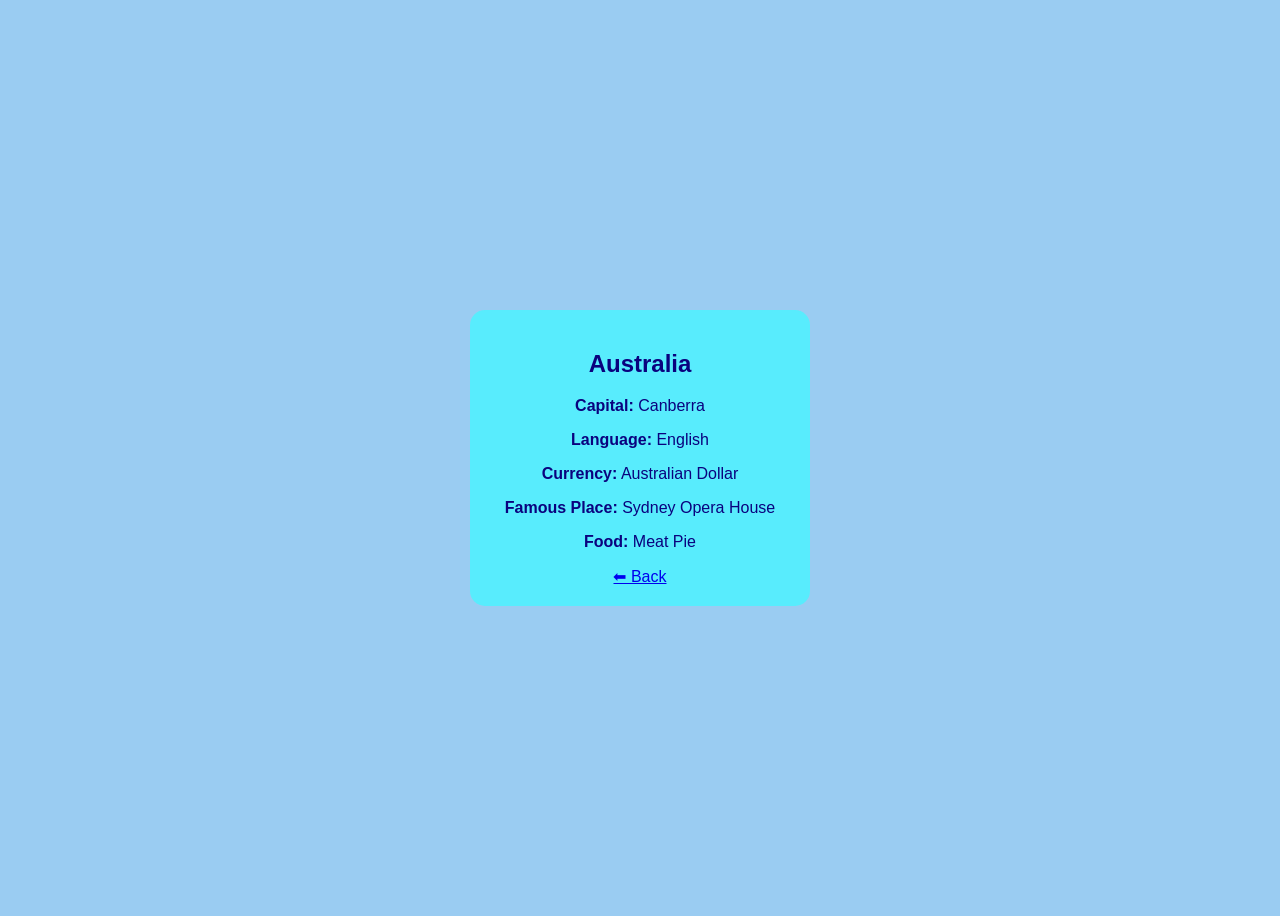
==== australia.html @ c063e9db "Add files via upload" ====
<!DOCTYPE html>
<html>
<head>
<title>australia</title>
<link rel="stylesheet" href="style.css">
</head>
<body class="country-page" style="background-image:url('australia.png');">
<div class="card">
<h2>Australia</h2>
<p><b>Capital:</b> Canberra</p>
<p><b>Language:</b> English</p>
<p><b>Currency:</b> Australian Dollar</p>
<p><b>Famous Place:</b> Sydney Opera House</p>
<p><b>Food:</b> Meat Pie</p>
<a href="index.html">⬅ Back</a>
</div>
</body>
</html>
---- style.css ----
body {
    font-family: Arial;
    background-color: #9accf2;
    color: #0a027e;
    text-align: center;
}

.title {
    padding: 20px;
}

/* HOME IMAGES */
.images {
    display: flex;
    overflow-x: auto;
    padding: 10px;
}

.images img {
    width: 200px;
    height: 140px;
    margin: 10px;
    border-radius: 10px;
}

/* COUNTRY LINKS */
.countries {
    display: flex;
    justify-content: center;
    gap: 20px;
    margin-top: 20px;
}

.countries a {
    text-decoration: none;
    padding: 10px 15px;
    background: #9f123f00;
    color: rgb(0, 0, 0);
    border-radius: 8px;
}

.countries a:hover {
    background: #bbb;
}

/* COUNTRY PAGE */
.country-page {
    height: 100vh;
    background-size: cover;
    background-position: center;
    display: flex;
    justify-content: center;
    align-items: center;
}

.card {
    background: rgba(77, 243, 255, 0.85);
    padding: 20px;
    border-radius: 15px;
    width: 300px;
}
/* INDIA PAGE BACKGROUND */
.india-page {
    height: 100vh;

    /* INDIA IMAGE BACKGROUND */
    background: 
        linear-gradient(rgba(255,255,255,0.6), rgba(255,255,255,0.6)),
        url('india.png');}
        /* INDIA PAGE BACKGROUND */
.japan-page {
    height: 100vh;

    /*japan IMAGE BACKGROUND */
    background: 
        linear-gradient(rgba(255,255,255,0.6), rgba(255,255,255,0.6)),
        url('japan.png');}japan-page {
    height: 100vh;

    /*japan IMAGE BACKGROUND */
    background: 
        linear-gradient(rgba(255,255,255,0.6), rgba(255,255,255,0.6)),
        url('japan.png');}


        /* INDIA PAGE BACKGROUND */
.frace-page {
    height: 100vh;

    /* france IMAGE BACKGROUND */
    background: 
        linear-gradient(rgba(255,255,255,0.6), rgba(255,255,255,0.6)),
        url('france.png');}
               /* INDIA PAGE BACKGROUND */
.italy-page {
    height: 100vh;

    /* france IMAGE BACKGROUND */
    background: 
        linear-gradient(rgba(255,255,255,0.6), rgba(255,255,255,0.6)),
        url('italy.png');}
.australia-page {
    height: 100vh;

    /* australia IMAGE BACKGROUND */
    background: 
        linear-gradient(rgba(255,255,255,0.6), rgba(255,255,255,0.6)),
        url('australia.png');}
.usa-page {
    height: 100vh;

    /* usa IMAGE BACKGROUND */
    background: 
        linear-gradient(rgba(255,255,255,0.6), rgba(255,255,255,0.6)),
        url('usa.png');} 

{
      font-family: Arial, sans-serif;
      background: #f4f7fb;
      text-align: center;
      margin: 0;
      padding: 0;
    }

    header {
      background: #ff9933;
      color: white;
      padding: 20px;
      font-size: 28px;
      font-weight: bold;
    }

    .container {
      margin-top: 50px;
    }

    .option-btn {
      display: inline-block;
      margin: 20px;
      padding: 20px 40px;
      font-size: 18px;
      border: none;
      border-radius: 10px;
      cursor: pointer;
      color: white;
      transition: 0.3s;
    }
    .flight { background: #007bff; }
    .car { background: #28a745; }
    .cruise { background: #17a2b8; }
    .plane { background: #6f42c1; }

    .option-btn:hover {
      opacity: 0.8;
      transform: scale(1.05);
    }

    #result {
      margin-top: 40px;
      font-size: 20px;
      color: #333;
    }
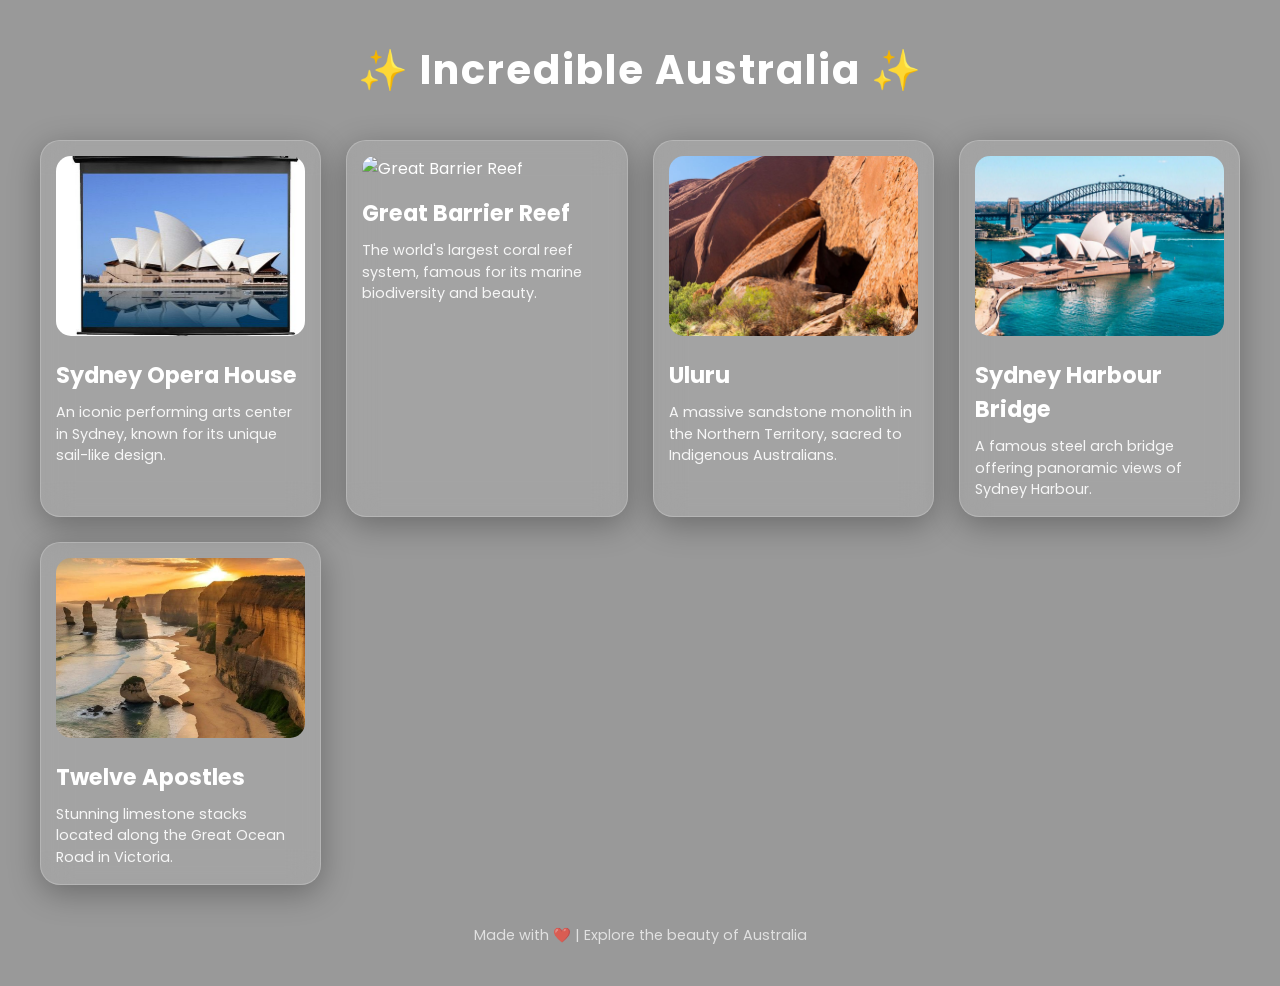
==== commit d1adb452: "Initial commit" ====
--- a/australia.html
+++ b/australia.html
@@ -1,18 +1,128 @@
 <!DOCTYPE html>
-<html>
+<html lang="en">
 <head>
-<title>australia</title>
-<link rel="stylesheet" href="style.css">
+  <meta charset="UTF-8" />
+  <meta name="viewport" content="width=device-width, initial-scale=1.0" />
+  <title>Incredible Australia</title>
+
+  <!-- Google Fonts -->
+  <link href="https://fonts.googleapis.com/css2?family=Poppins:wght@300;400;600&display=swap" rel="stylesheet">
+
+  <style>
+    * {
+      margin: 0;
+      padding: 0;
+      box-sizing: border-box;
+      font-family: 'Poppins', sans-serif;
+    }
+
+    body {
+      background: url('Img/aus.jpg') no-repeat center center/cover;
+      min-height: 100vh;
+      color: #fff;
+    }
+
+    .overlay {
+      background: rgba(0, 0, 0, 0.4);
+      min-height: 100vh;
+      padding: 40px;
+    }
+
+    h1 {
+      text-align: center;
+      margin-bottom: 40px;
+      font-size: 2.5rem;
+      letter-spacing: 2px;
+    }
+
+    .grid {
+      display: grid;
+      grid-template-columns: repeat(auto-fit, minmax(280px, 1fr));
+      gap: 25px;
+    }
+
+    .card {
+      backdrop-filter: blur(15px);
+      background: rgba(255, 255, 255, 0.1);
+      border-radius: 20px;
+      padding: 15px;
+      border: 1px solid rgba(255, 255, 255, 0.2);
+      box-shadow: 0 8px 32px rgba(0,0,0,0.3);
+      transition: 0.4s ease;
+    }
+
+    .card:hover {
+      transform: translateY(-10px) scale(1.02);
+    }
+
+    .card img {
+      width: 100%;
+      border-radius: 15px;
+      height: 180px;
+      object-fit: cover;
+    }
+
+    .card h2 {
+      margin: 15px 0 10px;
+      font-size: 1.4rem;
+    }
+
+    .card p {
+      font-size: 0.9rem;
+      line-height: 1.5;
+      opacity: 0.9;
+    }
+
+    footer {
+      text-align: center;
+      margin-top: 40px;
+      font-size: 0.9rem;
+      opacity: 0.7;
+    }
+  </style>
 </head>
-<body class="country-page" style="background-image:url('australia.png');">
-<div class="card">
-<h2>Australia</h2>
-<p><b>Capital:</b> Canberra</p>
-<p><b>Language:</b> English</p>
-<p><b>Currency:</b> Australian Dollar</p>
-<p><b>Famous Place:</b> Sydney Opera House</p>
-<p><b>Food:</b> Meat Pie</p>
-<a href="index.html">⬅ Back</a>
-</div>
+
+<body>
+  <div class="overlay">
+    <h1>✨ Incredible Australia ✨</h1>
+
+    <div class="grid">
+
+      <div class="card">
+        <img src="img/OperaHouse.JPG" alt="Sydney Opera House" />
+        <h2>Sydney Opera House</h2>
+        <p>An iconic performing arts center in Sydney, known for its unique sail-like design.</p>
+      </div>
+
+      <div class="card">
+        <img src="img/GreatBarrieRreef.jpg" alt="Great Barrier Reef" />
+        <h2>Great Barrier Reef</h2>
+        <p>The world's largest coral reef system, famous for its marine biodiversity and beauty.</p>
+      </div>
+
+      <div class="card">
+        <img src="img/ULURU.jpg" alt="Uluru" />
+        <h2>Uluru</h2>
+        <p>A massive sandstone monolith in the Northern Territory, sacred to Indigenous Australians.</p>
+      </div>
+
+      <div class="card">
+        <img src="img/HarbourBridge.jpg" alt="Sydney Harbour Bridge" />
+        <h2>Sydney Harbour Bridge</h2>
+        <p>A famous steel arch bridge offering panoramic views of Sydney Harbour.</p>
+      </div>
+
+      <div class="card">
+        <img src="img/TwelveApostles.jpg" alt="Twelve Apostles" />
+        <h2>Twelve Apostles</h2>
+        <p>Stunning limestone stacks located along the Great Ocean Road in Victoria.</p>
+      </div>
+
+    </div>
+
+    <footer>
+      Made with ❤️ | Explore the beauty of Australia
+    </footer>
+  </div>
 </body>
 </html>
